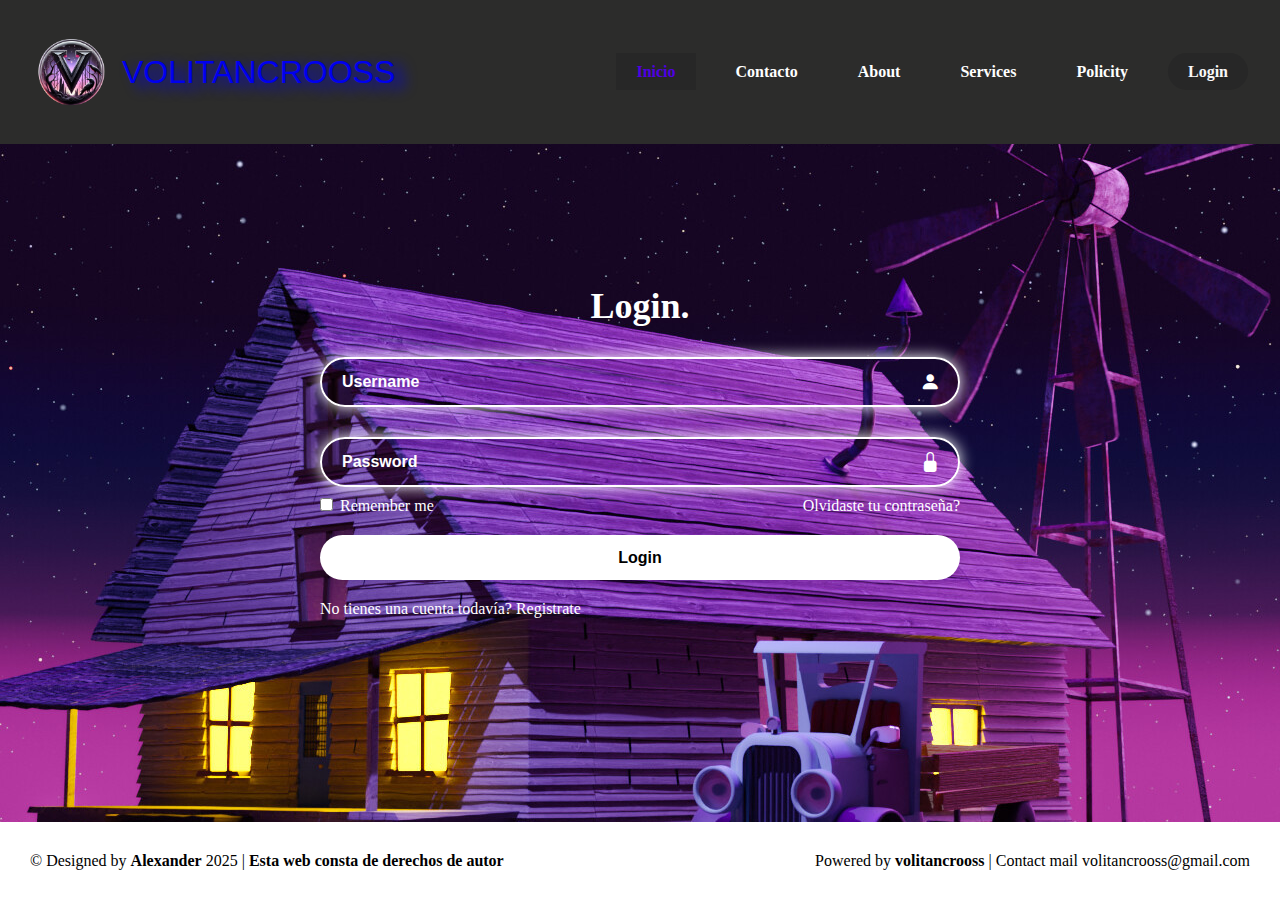
==== login/login.html @ 4f25a0d3 "Subida 2 Actualizado" ====
<!DOCTYPE html>
<html lang="en">
<head>
    <meta charset="UTF-8">
    <meta name="viewport" content="width=device-width, initial-scale=1.0">
    <link rel="stylesheet" href="style.css">
    <link rel="stylesheet" href="https://cdn.jsdelivr.net/npm/bootstrap-icons@1.11.3/font/bootstrap-icons.min.css">
    <title>Login</title>
</head>
<body>
    <header>
        <img src="../assets/logo.png" alt="logo" class="logo">
        <h1 class="title"><a href="#">volitancrooss</a></h1>
        <button id="open" class="abrir"><i class="bi bi-list"></i></button>
        <nav class="nav" id="nav">
            <button id="cerrar" class="cerrar"><i class="bi bi-x-circle-fill"></i></button>
            <ul class="nav-list">
                <li><a href="#" class="activo">Inicio</a></li>
                <li><a href="#">Contacto</a></li>
                <li><a href="#">About</a></li>
                <li><a href="#">Services</a></li>
                <li><a href="#">Policity</a></li>
                <li><a href="../login/login.html" class="login">Login</a></li>
            </ul>
        </nav>
    </header>
    <main>
    <div class="login-container">
        <form action="">
            <h1>Login.</h1>
            <div class="login-box">
                <input type="text" placeholder="Username" required>
                <i class="bi bi-person-fill"></i>
            </div>

            <div class="login-box">
                <input type="password" placeholder="Password" required>
                <i class="bi bi-lock-fill"></i>
            </div>

            <div class="recuerda-check">
                <label><input type="checkbox"> Remember me</label>
                <a href="#">Olvidaste tu contraseña?</a>
                
            </div>

            <button type="submit" class="btn">Login</button>

            <div class="registrate">
                <p>No tienes una cuenta todavía? <a href="#">Registrate</a></p>
            </div>
            </div>
        </form>
    </div>
    </main>
    <footer>
        <p>&copy; Designed by <strong>Alexander</strong> 2025 | <strong>Esta web consta de derechos de autor</strong></p>
        <p>Powered by <strong>volitancrooss</strong> | Contact mail volitancrooss@gmail.com</p>
    </footer>
    <script src="../main.js"></script>            
</body>
</html>
---- login/style.css ----
* {
    margin: 0;
    padding: 0;
    box-sizing: border-box;
    
}

body {
    background-color: black;
}



header {
    display: flex;
    align-items: center;
    justify-content: space-around;
    padding: 2rem;
    background-color: rgb(44, 44, 43);
}

* {
    margin: 0;
    padding: 0;
    box-sizing: border-box;
    
}

body {
    background: url("../assets/logback.jpeg");
    background-position: center;
    width: 100%;
}

header {
    display: flex;
    align-items: center;
    justify-content: space-around;
    padding: 2rem;
    background-color: rgb(44, 44, 43);
}

header h1 a {
    text-decoration: none;
}

header h1 a:hover {
    color: gray !important;
}


.logo{
    max-width: 5rem;
    background-color: transparent;
    cursor: pointer;
    flex-grow: 1;
    
}

.title {
    
    flex-grow: 3;
    font-family: Impact, Haettenschweiler, 'Arial Narrow Bold', sans-serif;
    font-weight: 100;
    text-transform: uppercase;
    text-shadow: 10px 5px 13px;
    padding: 0px 0px 0px 10px;
    
    
}


.nav-list {
    list-style: none;
    display: flex; 
    gap: 20px;
    background-color: transparent;
    flex-grow: 1;
    
    
}

.nav-list li a {
    text-decoration: none;
    color: white;
    font-weight: bold;
    background-color: transparent;
    padding: 10px 20px;

    transition: color 0.3s;
}

.nav-list li a:hover {
    color: #5000e4;
    background-color: rgb(39, 39, 39);
}

.nav-list li .activo {
    color: #5000e4;
    background-color: rgb(39, 39, 39);
}

.nav-list li .login {
    color: #f8f8f8;
    background-color: rgb(39, 39, 39);
    border-radius: 20px;
}

.nav-list li .login:hover {
    color: green;
}



.abrir, .cerrar {
    display: none;
}

@media screen and (max-width: 1032px) {
    .abrir, .cerrar {
        display: block;
        border: 0;
        font-size: 2rem;
        background-color: transparent;
        cursor: pointer;
    }

    .abrir {
        color: #ebebeb;
    }

    .cerrar {
        color: white;
    }

    .nav {
        opacity: 0;
        visibility: hidden;
    }

    .nav {

        display: flex;
        flex-direction: column;
        align-items: end;
        gap: 1rem;
        position: absolute;
        top: 0;
        right: 0;
        bottom: 0;
        padding: 2rem;
        background-color: rgb(15, 15, 15);
        box-shadow: 0 0 0 100vmax rgba(0, 0, 0, .5);
    }

    .nav.visible {
        opacity: 1;
        visibility: visible;
    }

    .nav-list {
        flex-direction: column;
        align-items: end;
    }

    .nav-list a {
        color: white;
    }

}
/* Login Form */

main {
    display: flex;
    justify-content: center;
    align-items: center;
    min-height: 70vh;
}

.login-container {
    color:white;
    background-color: transparent;
    width: 720px;
    border-radius: 20px;
    padding: 30px 40px;
}

.login-container h1 {
    font-size: 36px;
    text-align: center;
}

.login-container .login-box {

    position: relative;
    width: 100%;
    height: 50px;
    margin: 30px 0px 0px 0px;
    
   
}

.login-box input {
    width: 100%;
    height: 100%;
    background: transparent;
    color: white;
    border: none;
    outline: none;
    border: 2px solid;
    border-radius: 40px;
    font-size: 16px;
    padding: 20px 45px 20px 20px;
    box-shadow: 0px 0px 15px;
    font-weight: 700;
}

.login-box input::placeholder {
    color: white;
}

.login-box i {
    
    position: absolute;
    right: 20px;
    top: 50%;
    transform: translateY(-50%);
    font-size: 20px;
    
}

.recuerda-check {
    display: flex;
    justify-content: space-between;
    font-size: 14.5;
    margin: 10px 0 0px;

}

.recuerda-check label input {
    accent-color: white;
    margin-right: 3px;
}

.recuerda-check a {
    color: #fff;
    text-decoration: none;
    
}

.recuerda-check a:hover {
    
    text-decoration: underline;
}

.login-container .btn {
    width: 100%;
    height: 45px;
    background: #ffffff;
    border: none;
    outline: none;
    border-radius: 40px;
    box-shadow: 0 0 10px rgba(0, 0, 0, .1);
    cursor: pointer;
    font-size: 16px;
    color: #000000;
    font-weight: 600;
    margin-top: 20px;

}

.login-container .registrate {
    color: #fff;
    margin: 10px;
    margin: 20px 0 15px;

}

.login-container .registrate a {
    color: #fff;
    text-decoration: none;
}

.login-container .registrate a:hover {
    
    text-decoration: underline;
}

/* Footer */

footer {
    background-color: #fff;
    position: fixed;
    bottom: 0;
    width: 100%;
    padding: 30px;
    display: flex;
    justify-content: space-between;
}
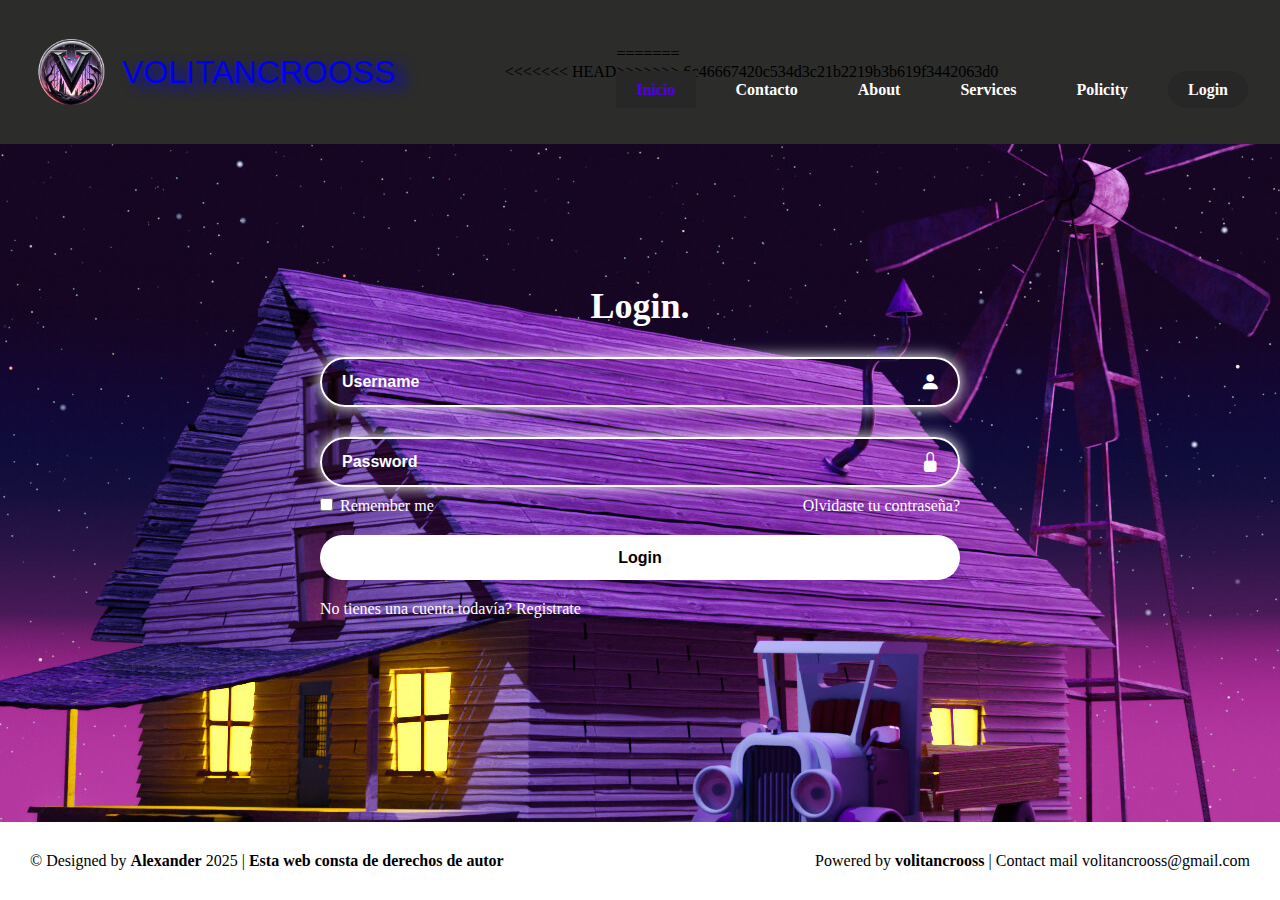
==== commit 67a36c47: "Resolver Conflictos" ====
--- a/login/login.html
+++ b/login/login.html
@@ -1,5 +1,5 @@
 <!DOCTYPE html>
-<html lang="en">
+<html lang="es">
 <head>
     <meta charset="UTF-8">
     <meta name="viewport" content="width=device-width, initial-scale=1.0">
@@ -10,12 +10,16 @@
 <body>
     <header>
         <img src="../assets/logo.png" alt="logo" class="logo">
-        <h1 class="title"><a href="#">volitancrooss</a></h1>
+        <h1 class="title"><a href="../index.html">volitancrooss</a></h1>
         <button id="open" class="abrir"><i class="bi bi-list"></i></button>
-        <nav class="nav" id="nav">
+<<<<<<< HEAD
+        <nav id="nav" class="nav">
+=======
+        <nav>
+>>>>>>> 6c46667420c534d3c21b2219b3b619f3442063d0
             <button id="cerrar" class="cerrar"><i class="bi bi-x-circle-fill"></i></button>
             <ul class="nav-list">
-                <li><a href="#" class="activo">Inicio</a></li>
+                <li><a href="../index.html" class="activo">Inicio</a></li>
                 <li><a href="#">Contacto</a></li>
                 <li><a href="#">About</a></li>
                 <li><a href="#">Services</a></li>
--- a/login/style.css
+++ b/login/style.css
@@ -133,12 +133,12 @@
         color: white;
     }
 
-    .nav {
+    nav {
         opacity: 0;
         visibility: hidden;
     }
 
-    .nav {
+    nav {
 
         display: flex;
         flex-direction: column;
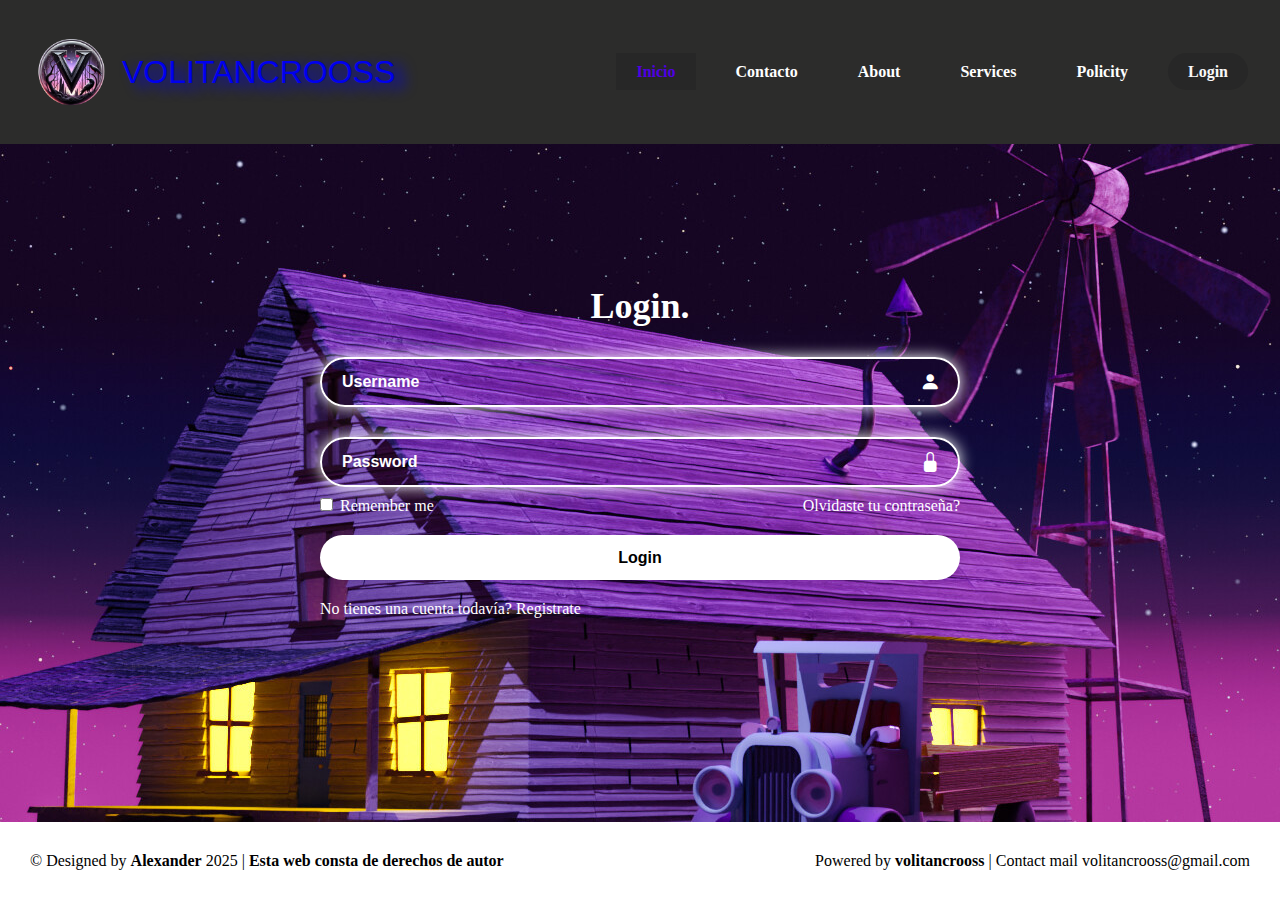
==== commit 3f8068bf: "Resolviendo Conflictos 3" ====
--- a/login/login.html
+++ b/login/login.html
@@ -12,11 +12,7 @@
         <img src="../assets/logo.png" alt="logo" class="logo">
         <h1 class="title"><a href="../index.html">volitancrooss</a></h1>
         <button id="open" class="abrir"><i class="bi bi-list"></i></button>
-<<<<<<< HEAD
         <nav id="nav" class="nav">
-=======
-        <nav>
->>>>>>> 6c46667420c534d3c21b2219b3b619f3442063d0
             <button id="cerrar" class="cerrar"><i class="bi bi-x-circle-fill"></i></button>
             <ul class="nav-list">
                 <li><a href="../index.html" class="activo">Inicio</a></li>
